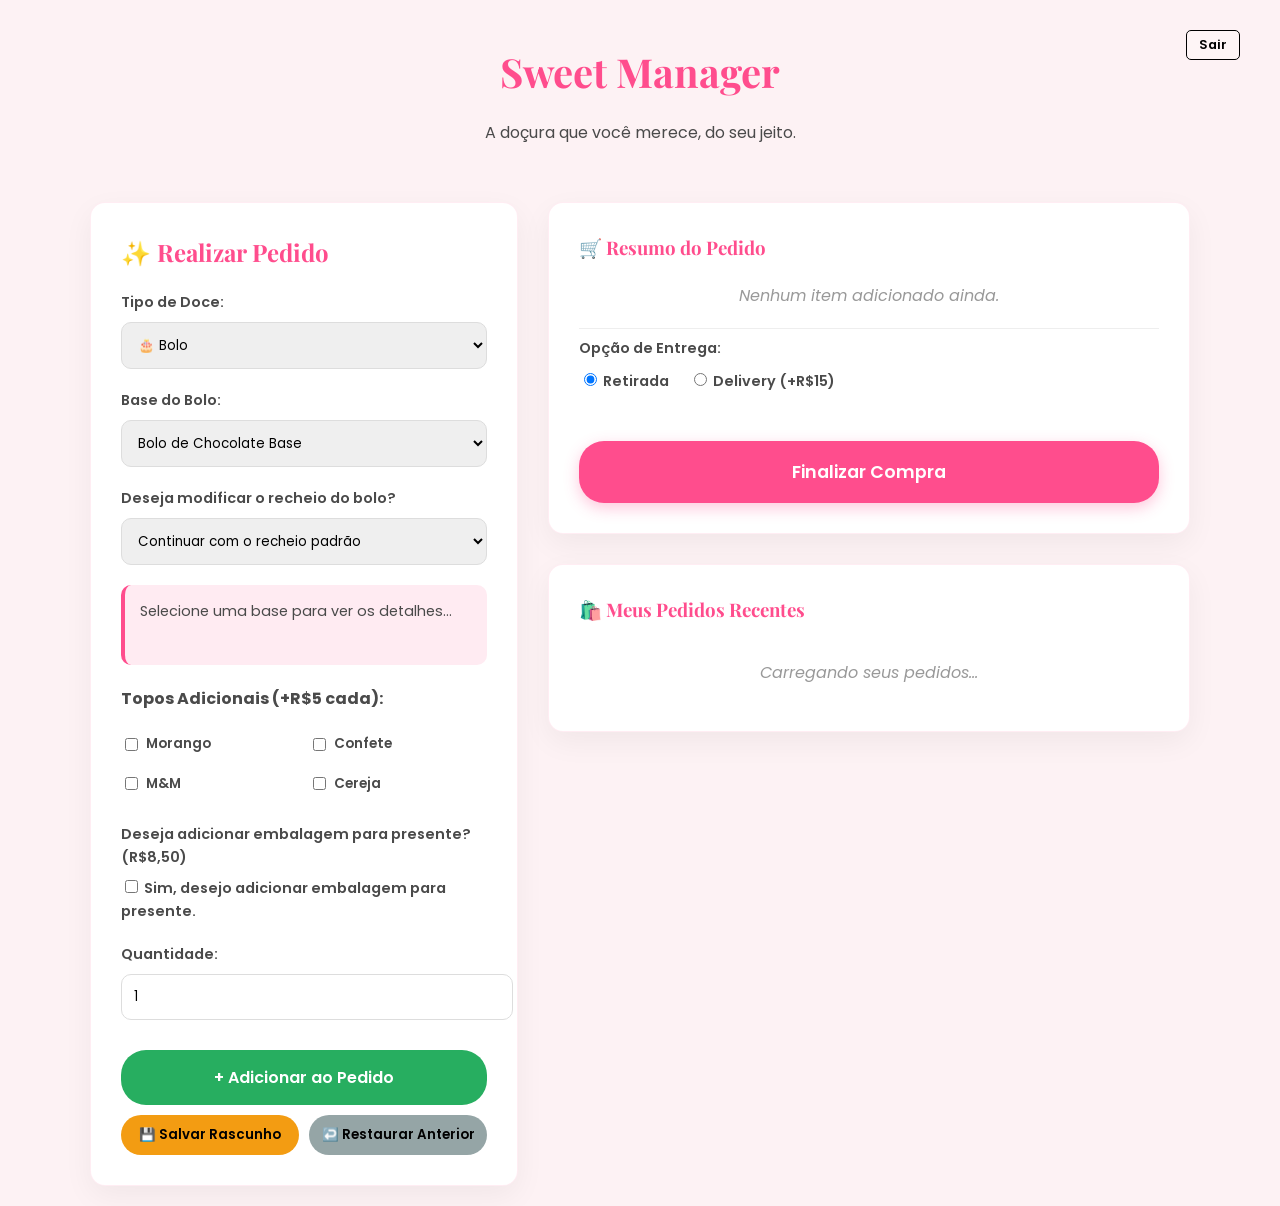
==== sweetmanager/target/classes/static/index.html @ 74448c69 "adicionando arquivos" ====
<!doctype html>
<html lang="pt-br">

<head>
  <meta charset="UTF-8" />
  <meta name="viewport" content="width=device-width, initial-scale=1.0" />
  <title>Sweet Manager | Confeitaria Artesanal</title>
  <link rel="stylesheet" href="assets/css/index.css" />
  <link
    href="https://fonts.googleapis.com/css2?family=Poppins:wght@300;400;600&family=Playfair+Display:wght@700&display=swap"
    rel="stylesheet" />

</head>

<body>
<header style="position: relative; padding: 20px;">
    <div style="position: absolute; right: 20px; top: 10px; display: flex; align-items: center; gap: 15px;">
        <span id="welcome-msg" style="color: rgb(0, 0, 0); font-weight: 600;"></span>
        <form action="/logout" method="post" style="margin: 0;">
            <button type="submit" style="background: rgba(255,255,255,0.2); color: rgb(0, 0, 0); border: 1px solid rgb(0, 0, 0); padding: 5px 12px; border-radius: 5px; cursor: pointer; font-size: 0.8rem;">Sair</button>
        </form>
    </div>
    <h1>Sweet Manager</h1>
    <p>A doçura que você merece, do seu jeito.</p>
</header>

  <div class="main-container">
    <!-- COLUNA ESQUERDA: FORMULÁRIO -->
    <div class="card">
      <h2>✨ Realizar Pedido</h2>

      <div class="form-group">
        <label for="tipoDoce">Tipo de Doce:</label>
        <select id="tipoDoce" onchange="alternarCamposEspecificos()">
          <option value="BOLO">🎂 Bolo</option>
          <option value="BOMBOM">🍬 Bombom</option>
        </select>
      </div>

      <div id="camposBolo">
        <div class="form-group">
          <label for="baseBolo">Base do Bolo:</label>
          <select id="baseBolo">
            <option value="BOLO_CHOCOLATE">Bolo de Chocolate Base</option>
            <option value="BOLO_MORANGO">Bolo de Morango Base</option>
            <option value="BOLO_LIMAO">Bolo de Limão Base</option>
            <option value="BOLO_LEITE_NINHO">Bolo de Leite Ninho Base</option>
            <option value="BOLO_FLORESTA_NEGRA">
              Bolo de Floresta Negra Base
            </option>
          </select>
        </div>
        <div class="form-group">
          <label for="recheioBolo">Deseja modificar o recheio do bolo?</label>
          <select id="recheioBolo">
            <option value="Padrão">Continuar com o recheio padrão</option>
            <option value="Chocolate Belga">Brigadeiro</option>
            <option value="Limão">Mousse de Limão</option>
            <option value="Morango">Morango</option>
            <option value="Ninho">Creme de Ninho</option>
            <option value="Cereja">Chantilly e Cereja</option>
          </select>
        </div>
      </div>

      <div id="camposBombom" style="display: none">
        <div class="form-group">
          <label for="baseBombom">Tipo de Bombom:</label>
          <select id="baseBombom">
            <option value="BOMBOM_CHOCOLATE">Bombom de Chocolate</option>
            <option value="BOMBOM_MORANGO">Bombom de Morango</option>
            <option value="BOMBOM_LIMAO">Bombom de Limão</option>
            <option value="BOMBOM_MARACUJA">Bombom de Maracujá</option>
            <option value="BOMBOM_LEITE_NINHO">Bombom de Leite Ninho</option>
            <option value="BOMBOM_CEREJA">Bombom de Cereja</option>
          </select>
        </div>
        <div class="form-group">
          <label for="chocolateBombom">Deseja modificar o chocolate do bombom?</label>
          <select id="chocolateBombom">
            <option value="Padrão">Continuar com o chocolate padrão</option>
            <option value="Ao Leite">Ao Leite</option>
            <option value="Branco">Branco</option>
            <option value="Meio Amargo">Meio Amargo</option>
            <option value="Amargo">Amargo</option>
          </select>
        </div>
      </div>

      <!-- BOX DE DESCRIÇÃO (Prototype Pattern Data) -->
      <div class="description-box" id="info-produto">
        Selecione uma base para ver os detalhes...
      </div>

      <div class="form-group">
        <h4 id="titulo-topos">Topos Adicionais (+R$5 cada):</h3>
          <div class="topo-grid">
            <label class="topo-item"><input type="checkbox" class="topo-opcao" value="Morango" />
              Morango</label>
            <label class="topo-item"><input type="checkbox" class="topo-opcao" value="Confete" />
              Confete</label>
            <label class="topo-item"><input type="checkbox" class="topo-opcao" value="M&M" />
              M&M</label>
            <label class="topo-item"><input type="checkbox" class="topo-opcao" value="Cereja" />
              Cereja</label>
          </div>
      </div>

      <div class="form-group">
        <label for="emabalagem">Deseja adicionar embalagem para presente? (R$8,50)</label>
        <label class="embalagem"><input type="checkbox" class="embalagem" value="EMBALAGEM" /> Sim,
          desejo adicionar embalagem para presente.</label>
      </div>

      <div class="form-group">
        <label for="quantidade">Quantidade:</label>
        <input type="number" id="quantidade" name="quantidade" min="0" max="10" step="1" value="1" />
      </div>

      <button class="btn-add" onclick="adicionarAoCarrinho()">
        + Adicionar ao Pedido
      </button>

      <div style="display: flex; gap: 10px; margin-top: 10px; height: 40px;">
        <button class="btn-rascunho" onclick="salvarEstadoAtual()" style="background-color: #f39c12; flex: 1;">
          💾 Salvar Rascunho
        </button>
        <button class="btn-restaurar" onclick="restaurarUltimoEstado()" style="background-color: #95a5a6; flex: 1; height: 40px;">
          ↩️ Restaurar Anterior
        </button>
      </div>
    </div>

    <!-- COLUNA DIREITA: CARRINHO E MEUS PEDIDOS -->
    <div class="column-right">
      <div class="card" style="margin-bottom: 30px">
        <h3>🛒 Resumo do Pedido</h3>
        <ul id="lista-carrinho" class="cart-list">
          <p class="empty-msg">Nenhum item adicionado ainda.</p>
        </ul>

        <hr style="border: 0; border-top: 1px solid #eee" />

        <div class="form-group">
          <label>Opção de Entrega:</label>
          <div class="radio-group">
            <label><input type="radio" name="entrega" value="RETIRADA" checked />
              Retirada</label>
            <label><input type="radio" name="entrega" value="DELIVERY" /> Delivery
              (+R$15)</label>
          </div>
        </div>

        <button class="btn-finalizar" onclick="finalizarPedido()">
          Finalizar Compra
        </button>
      </div>

      <div class="card">
        <h3>🛍️ Meus Pedidos Recentes</h3>
        <div id="lista-pedidos" class="pedidos-container">
          <p class="empty-msg">Carregando seus pedidos...</p>
        </div>
      </div>
    </div>
  </div>

  <script src="assets/js/index.js"></script>
</body>

</html>
---- sweetmanager/target/classes/static/assets/css/index.css ----
:root {
        --primary: #ff4d8d;
        --primary-light: #ffebf2;
        --secondary: #4a4a4a;
        --accent: #ff9e39;
        --bg: #fdf2f4;
        --white: #ffffff;
        --shadow: 0 10px 30px rgba(0, 0, 0, 0.05);
        --radius: 15px;
      }

      body {
        font-family: "Poppins", sans-serif;
        background-color: var(--bg);
        color: var(--secondary);
        margin: 0;
        padding: 20px;
        line-height: 1.6;
      }

      .main-container {
        max-width: 1100px;
        margin: 0 auto;
        display: grid;
        grid-template-columns: 1fr 1.5fr;
        gap: 30px;
      }

      @media (max-width: 850px) {
        .main-container {
          grid-template-columns: 1fr;
        }
      }

      header {
        grid-column: 1 / -1;
        text-align: center;
        margin-bottom: 20px;
      }

      header h1 {
        font-family: "Playfair Display", serif;
        color: var(--primary);
        font-size: 2.5rem;
        margin: 0;
      }

      .card {
        background: var(--white);
        padding: 30px;
        border-radius: var(--radius);
        box-shadow: var(--shadow);
        border: 1px solid rgba(255, 77, 141, 0.1);
      }

      h2,
      h3 {
        font-family: "Playfair Display", serif;
        color: var(--primary);
        margin-top: 0;
      }

      .form-group {
        margin-bottom: 20px;
      }

      label {
        display: block;
        font-weight: 600;
        margin-bottom: 8px;
        font-size: 0.9rem;
      }

      select,
      input[type="number"] {
        width: 100%;
        padding: 12px;
        border-radius: 10px;
        border: 1px solid #ddd;
        font-family: inherit;
        outline: none;
        transition: border-color 0.3s;
      }

      select:focus {
        border-color: var(--primary);
      }

      .description-box {
        background: var(--primary-light);
        padding: 15px;
        border-radius: 10px;
        border-left: 4px solid var(--primary);
        margin: 15px 0;
        font-size: 0.9rem;
        min-height: 50px;
        transition: all 0.3s ease;
      }

      .topo-grid {
        display: grid;
        grid-template-columns: 1fr 1fr;
        gap: 10px;
        margin-top: 10px;
      }

      .topo-item {
        display: flex;
        align-items: center;
        font-size: 0.85rem;
        cursor: pointer;
      }

      .topo-item input {
        margin-right: 8px;
      }

      button {
        cursor: pointer;
        border: none;
        border-radius: 25px;
        font-weight: 600;
        transition: all 0.3s;
        font-family: inherit;
      }

      .btn-add {
        background: #27ae60;
        color: white;
        width: 100%;
        padding: 15px;
        font-size: 1rem;
        margin-top: 10px;
      }

      .btn-add:hover {
        background: #219150;
        transform: translateY(-2px);
      }

      .btn-finalizar {
        background: var(--primary);
        color: white;
        width: 100%;
        padding: 18px;
        font-size: 1.1rem;
        margin-top: 20px;
        box-shadow: 0 5px 15px rgba(255, 68, 138, 0.3);
      }

      .btn-finalizar:hover {
        background: #e91e63;
        transform: scale(1.02);
      }

      /* Carrinho e Pedidos */
      .cart-list {
        list-style: none;
        padding: 0;
        margin: 20px 0;
      }

      .cart-item {
        display: flex;
        justify-content: space-between;
        align-items: center;
        padding: 12px;
        border-bottom: 1px solid #eee;
        font-size: 0.9rem;
      }

      .cart-item span {
        font-weight: 600;
        color: var(--primary);
      }

      .pedidos-container {
        display: grid;
        grid-template-columns: 1fr;
        gap: 15px;
      }

      .pedido-card {
        background: #fff;
        padding: 15px;
        border-radius: 10px;
        box-shadow: 0 2px 10px rgba(0, 0, 0, 0.05);
        border-left: 5px solid var(--accent);
      }

      .status-badge {
        display: inline-block;
        padding: 4px 12px;
        border-radius: 20px;
        font-size: 0.75rem;
        font-weight: bold;
        color: white;
        background: var(--accent);
        margin-top: 5px;
      }

      .radio-group {
        display: flex;
        gap: 20px;
        margin-top: 10px;
      }

      .empty-msg {
        color: #999;
        font-style: italic;
        text-align: center;
      }

      .btn-cancelar {
    background: #ff4d4d;
    color: white;
    border: none;
    padding: 5px;
    cursor: pointer;
    width: 100%;
    margin-top: 5px;
    border-radius: 4px;
}

.btn-cancelar:hover {
    background: #cc0000;
}

.acoes-card {
    margin-top: 10px;
    display: flex;
    flex-direction: column;
    gap: 5px;
}
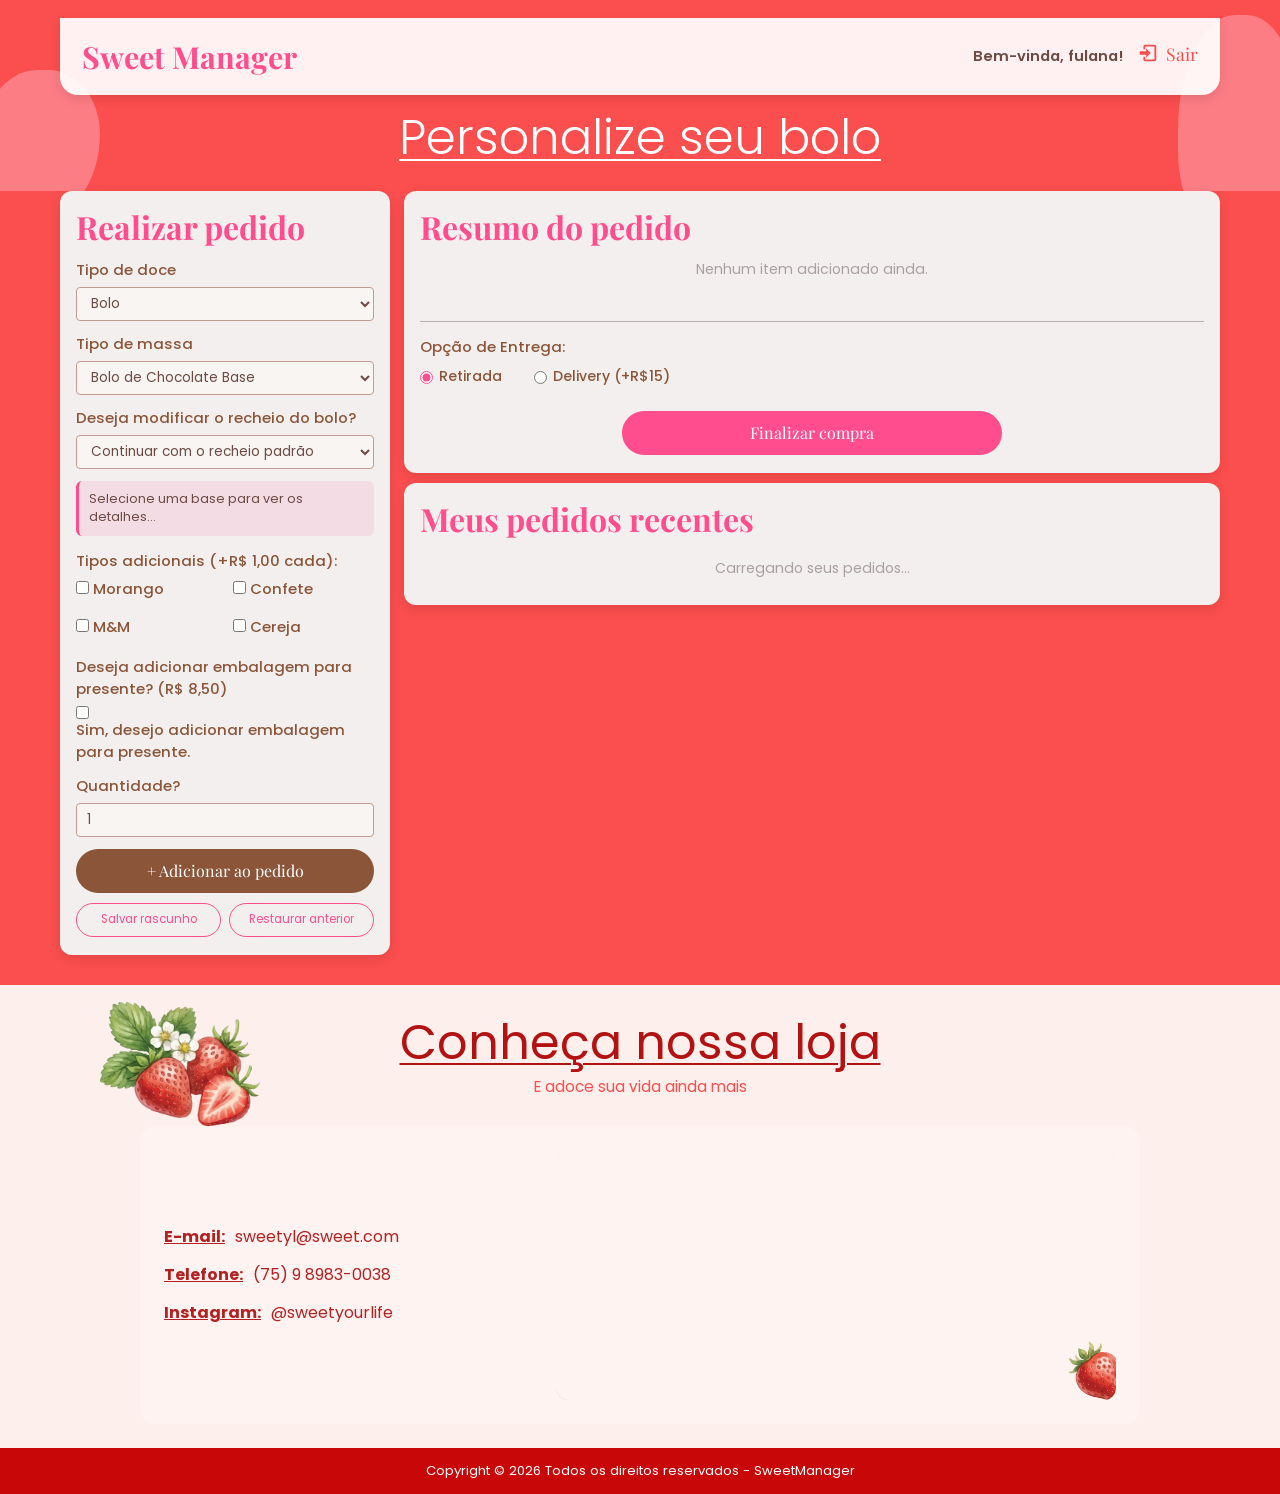
==== commit c6e47289: "new front atualização de perfil adm e normal." ====
--- a/sweetmanager/target/classes/static/index.html
+++ b/sweetmanager/target/classes/static/index.html
@@ -1,171 +1,267 @@
 <!doctype html>
 <html lang="pt-br">
-
-<head>
-  <meta charset="UTF-8" />
-  <meta name="viewport" content="width=device-width, initial-scale=1.0" />
-  <title>Sweet Manager | Confeitaria Artesanal</title>
-  <link rel="stylesheet" href="assets/css/index.css" />
-  <link
-    href="https://fonts.googleapis.com/css2?family=Poppins:wght@300;400;600&family=Playfair+Display:wght@700&display=swap"
-    rel="stylesheet" />
-
-</head>
-
-<body>
-<header style="position: relative; padding: 20px;">
-    <div style="position: absolute; right: 20px; top: 10px; display: flex; align-items: center; gap: 15px;">
-        <span id="welcome-msg" style="color: rgb(0, 0, 0); font-weight: 600;"></span>
-        <form action="/logout" method="post" style="margin: 0;">
-            <button type="submit" style="background: rgba(255,255,255,0.2); color: rgb(0, 0, 0); border: 1px solid rgb(0, 0, 0); padding: 5px 12px; border-radius: 5px; cursor: pointer; font-size: 0.8rem;">Sair</button>
-        </form>
-    </div>
-    <h1>Sweet Manager</h1>
-    <p>A doçura que você merece, do seu jeito.</p>
-</header>
-
-  <div class="main-container">
-    <!-- COLUNA ESQUERDA: FORMULÁRIO -->
-    <div class="card">
-      <h2>✨ Realizar Pedido</h2>
-
-      <div class="form-group">
-        <label for="tipoDoce">Tipo de Doce:</label>
-        <select id="tipoDoce" onchange="alternarCamposEspecificos()">
-          <option value="BOLO">🎂 Bolo</option>
-          <option value="BOMBOM">🍬 Bombom</option>
-        </select>
+  <head>
+    <meta charset="UTF-8" />
+    <meta name="viewport" content="width=device-width, initial-scale=1.0" />
+    <title>Sweet Manager | Confeitaria Artesanal</title>
+    <link rel="stylesheet" href="assets/css/index.css" />
+    <link
+      href="https://fonts.googleapis.com/css2?family=Poppins:wght@300;400;500;600&family=Playfair+Display:wght@700&display=swap"
+      rel="stylesheet"
+    />
+  </head>
+
+  <body>
+    <header class="hero">
+      <div class="shape shape-top-left"></div>
+      <div class="shape shape-top-right"></div>
+
+      <div class="topbar">
+        <div class="brand-title">Sweet Manager</div>
+
+        <div class="topbar-right">
+          <span id="welcome-msg">Bem-vinda, fulana!</span>
+
+          <form action="/logout" method="post">
+            <button type="submit" class="logout-btn">
+              <svg
+                xmlns="http://www.w3.org/2000/svg"
+                viewBox="0 0 24 24"
+                aria-hidden="true"
+              >
+                <path
+                  d="M10 17l5-5-5-5v3H3v4h7v3zm9-14H9a2 2 0 0 0-2 2v3h2V5h10v14H9v-3H7v3a2 2 0 0 0 2 2h10a2 2 0 0 0 2-2V5a2 2 0 0 0-2-2z"
+                />
+              </svg>
+              <span>Sair</span>
+            </button>
+          </form>
+        </div>
       </div>
 
-      <div id="camposBolo">
-        <div class="form-group">
-          <label for="baseBolo">Base do Bolo:</label>
-          <select id="baseBolo">
-            <option value="BOLO_CHOCOLATE">Bolo de Chocolate Base</option>
-            <option value="BOLO_MORANGO">Bolo de Morango Base</option>
-            <option value="BOLO_LIMAO">Bolo de Limão Base</option>
-            <option value="BOLO_LEITE_NINHO">Bolo de Leite Ninho Base</option>
-            <option value="BOLO_FLORESTA_NEGRA">
-              Bolo de Floresta Negra Base
-            </option>
+      <div class="hero-content">
+        <h1 class="titulo-principal">Personalize seu bolo</h1>
+      </div>
+    </header>
+
+    <main class="main-container">
+      <section class="card form-card">
+        <h2>Realizar pedido</h2>
+
+        <div class="form-group">
+          <label for="tipoDoce">Tipo de doce</label>
+          <select id="tipoDoce" onchange="alternarCamposEspecificos()">
+            <option value="BOLO">Bolo</option>
+            <option value="BOMBOM">Bombom</option>
           </select>
         </div>
-        <div class="form-group">
-          <label for="recheioBolo">Deseja modificar o recheio do bolo?</label>
-          <select id="recheioBolo">
-            <option value="Padrão">Continuar com o recheio padrão</option>
-            <option value="Chocolate Belga">Brigadeiro</option>
-            <option value="Limão">Mousse de Limão</option>
-            <option value="Morango">Morango</option>
-            <option value="Ninho">Creme de Ninho</option>
-            <option value="Cereja">Chantilly e Cereja</option>
-          </select>
+
+        <div id="camposBolo">
+          <div class="form-group">
+            <label for="baseBolo">Tipo de massa</label>
+            <select id="baseBolo">
+              <option value="BOLO_CHOCOLATE">Bolo de Chocolate Base</option>
+              <option value="BOLO_MORANGO">Bolo de Morango Base</option>
+              <option value="BOLO_LIMAO">Bolo de Limão Base</option>
+              <option value="BOLO_LEITE_NINHO">Bolo de Leite Ninho Base</option>
+              <option value="BOLO_FLORESTA_NEGRA">
+                Bolo de Floresta Negra Base
+              </option>
+            </select>
+          </div>
+
+          <div class="form-group">
+            <label for="recheioBolo">Deseja modificar o recheio do bolo?</label>
+            <select id="recheioBolo">
+              <option value="Padrão">Continuar com o recheio padrão</option>
+              <option value="Chocolate Belga">Brigadeiro</option>
+              <option value="Limão">Mousse de Limão</option>
+              <option value="Morango">Morango</option>
+              <option value="Ninho">Creme de Ninho</option>
+              <option value="Cereja">Chantilly e Cereja</option>
+            </select>
+          </div>
+        </div>
+
+        <div id="camposBombom" style="display: none">
+          <div class="form-group">
+            <label for="baseBombom">Tipo de bombom</label>
+            <select id="baseBombom">
+              <option value="BOMBOM_CHOCOLATE">Bombom de Chocolate</option>
+              <option value="BOMBOM_MORANGO">Bombom de Morango</option>
+              <option value="BOMBOM_LIMAO">Bombom de Limão</option>
+              <option value="BOMBOM_MARACUJA">Bombom de Maracujá</option>
+              <option value="BOMBOM_LEITE_NINHO">Bombom de Leite Ninho</option>
+              <option value="BOMBOM_CEREJA">Bombom de Cereja</option>
+            </select>
+          </div>
+
+          <div class="form-group">
+            <label for="chocolateBombom"
+              >Deseja modificar o chocolate do bombom?</label
+            >
+            <select id="chocolateBombom">
+              <option value="Padrão">Continuar com o chocolate padrão</option>
+              <option value="Ao Leite">Ao Leite</option>
+              <option value="Branco">Branco</option>
+              <option value="Meio Amargo">Meio Amargo</option>
+              <option value="Amargo">Amargo</option>
+            </select>
+          </div>
+        </div>
+
+        <div class="description-box" id="info-produto">
+          Selecione uma base para ver os detalhes...
+        </div>
+
+        <div class="form-group">
+          <h4 id="titulo-topos">Tipos adicionais (+R$ 1,00 cada):</h4>
+          <div class="topo-grid">
+            <label class="topo-item">
+              <input type="checkbox" class="topo-opcao" value="Morango" />
+              Morango
+            </label>
+
+            <label class="topo-item">
+              <input type="checkbox" class="topo-opcao" value="Confete" />
+              Confete
+            </label>
+
+            <label class="topo-item">
+              <input type="checkbox" class="topo-opcao" value="M&M" />
+              M&amp;M
+            </label>
+
+            <label class="topo-item">
+              <input type="checkbox" class="topo-opcao" value="Cereja" />
+              Cereja
+            </label>
+          </div>
+        </div>
+
+        <div class="form-group">
+          <label for="embalagem-check"
+            >Deseja adicionar embalagem para presente? (R$ 8,50)</label
+          >
+          <label class="embalagem">
+            <input
+              type="checkbox"
+              id="embalagem-check"
+              class="embalagem"
+              value="EMBALAGEM"
+            />
+            Sim, desejo adicionar embalagem para presente.
+          </label>
+        </div>
+
+        <div class="form-group">
+          <label for="quantidade">Quantidade?</label>
+          <input
+            type="number"
+            id="quantidade"
+            name="quantidade"
+            min="0"
+            max="10"
+            step="1"
+            value="1"
+          />
+        </div>
+
+        <button class="btn-add" onclick="adicionarAoCarrinho()">
+          + Adicionar ao pedido
+        </button>
+
+        <div class="acoes-secundarias">
+          <button class="btn-rascunho" onclick="salvarEstadoAtual()">
+            Salvar rascunho
+          </button>
+
+          <button class="btn-restaurar" onclick="restaurarUltimoEstado()">
+            Restaurar anterior
+          </button>
+        </div>
+      </section>
+
+      <section class="column-right">
+        <div class="card resumo-card">
+          <h3>Resumo do pedido</h3>
+
+          <ul id="lista-carrinho" class="cart-list">
+            <p class="empty-msg">Nenhum item adicionado ainda.</p>
+          </ul>
+
+          <hr />
+
+          <div class="form-group">
+            <label>Opção de Entrega:</label>
+            <div class="radio-group">
+              <label>
+                <input type="radio" name="entrega" value="RETIRADA" checked />
+                Retirada
+              </label>
+
+              <label>
+                <input type="radio" name="entrega" value="DELIVERY" />
+                Delivery (+R$15)
+              </label>
+            </div>
+          </div>
+
+          <button class="btn-finalizar" onclick="finalizarPedido()">
+            Finalizar compra
+          </button>
+        </div>
+
+        <div class="card pedidos-card">
+          <h3>Meus pedidos recentes</h3>
+          <div id="lista-pedidos" class="pedidos-container">
+            <p class="empty-msg">Carregando seus pedidos...</p>
+          </div>
+        </div>
+      </section>
+    </main>
+
+    <section class="loja-section">
+      <div class="loja-container">
+        <div class="loja-header">
+          <img src="assets/img/morango1.png" class="morango-decor-esquerda" />
+
+          <div class="loja-header-texto">
+            <h2>Conheça nossa loja</h2>
+            <p>E adoce sua vida ainda mais</p>
+          </div>
+        </div>
+
+        <div class="loja-box">
+          <div class="loja-info">
+            <p><strong>E-mail:</strong> sweetyl@sweet.com</p>
+            <p><strong>Telefone:</strong> (75) 9 8983-0038</p>
+            <p><strong>Instagram:</strong> @sweetyourlife</p>
+          </div>
+
+          <div class="mapa-box">
+            <iframe
+              title="Mapa da loja Sweet Manager"
+              src="https://www.google.com/maps?q=Santo%20Ant%C3%B4nio%20de%20Jesus%20BA&z=15&output=embed"
+              loading="lazy"
+              referrerpolicy="no-referrer-when-downgrade"
+            >
+            </iframe>
+
+            <img
+              src="assets/img/morango2.png"
+              alt="Morango decorativo"
+              class="morango-mapa"
+            />
+          </div>
         </div>
       </div>
-
-      <div id="camposBombom" style="display: none">
-        <div class="form-group">
-          <label for="baseBombom">Tipo de Bombom:</label>
-          <select id="baseBombom">
-            <option value="BOMBOM_CHOCOLATE">Bombom de Chocolate</option>
-            <option value="BOMBOM_MORANGO">Bombom de Morango</option>
-            <option value="BOMBOM_LIMAO">Bombom de Limão</option>
-            <option value="BOMBOM_MARACUJA">Bombom de Maracujá</option>
-            <option value="BOMBOM_LEITE_NINHO">Bombom de Leite Ninho</option>
-            <option value="BOMBOM_CEREJA">Bombom de Cereja</option>
-          </select>
-        </div>
-        <div class="form-group">
-          <label for="chocolateBombom">Deseja modificar o chocolate do bombom?</label>
-          <select id="chocolateBombom">
-            <option value="Padrão">Continuar com o chocolate padrão</option>
-            <option value="Ao Leite">Ao Leite</option>
-            <option value="Branco">Branco</option>
-            <option value="Meio Amargo">Meio Amargo</option>
-            <option value="Amargo">Amargo</option>
-          </select>
-        </div>
-      </div>
-
-      <!-- BOX DE DESCRIÇÃO (Prototype Pattern Data) -->
-      <div class="description-box" id="info-produto">
-        Selecione uma base para ver os detalhes...
-      </div>
-
-      <div class="form-group">
-        <h4 id="titulo-topos">Topos Adicionais (+R$5 cada):</h3>
-          <div class="topo-grid">
-            <label class="topo-item"><input type="checkbox" class="topo-opcao" value="Morango" />
-              Morango</label>
-            <label class="topo-item"><input type="checkbox" class="topo-opcao" value="Confete" />
-              Confete</label>
-            <label class="topo-item"><input type="checkbox" class="topo-opcao" value="M&M" />
-              M&M</label>
-            <label class="topo-item"><input type="checkbox" class="topo-opcao" value="Cereja" />
-              Cereja</label>
-          </div>
-      </div>
-
-      <div class="form-group">
-        <label for="emabalagem">Deseja adicionar embalagem para presente? (R$8,50)</label>
-        <label class="embalagem"><input type="checkbox" class="embalagem" value="EMBALAGEM" /> Sim,
-          desejo adicionar embalagem para presente.</label>
-      </div>
-
-      <div class="form-group">
-        <label for="quantidade">Quantidade:</label>
-        <input type="number" id="quantidade" name="quantidade" min="0" max="10" step="1" value="1" />
-      </div>
-
-      <button class="btn-add" onclick="adicionarAoCarrinho()">
-        + Adicionar ao Pedido
-      </button>
-
-      <div style="display: flex; gap: 10px; margin-top: 10px; height: 40px;">
-        <button class="btn-rascunho" onclick="salvarEstadoAtual()" style="background-color: #f39c12; flex: 1;">
-          💾 Salvar Rascunho
-        </button>
-        <button class="btn-restaurar" onclick="restaurarUltimoEstado()" style="background-color: #95a5a6; flex: 1; height: 40px;">
-          ↩️ Restaurar Anterior
-        </button>
-      </div>
-    </div>
-
-    <!-- COLUNA DIREITA: CARRINHO E MEUS PEDIDOS -->
-    <div class="column-right">
-      <div class="card" style="margin-bottom: 30px">
-        <h3>🛒 Resumo do Pedido</h3>
-        <ul id="lista-carrinho" class="cart-list">
-          <p class="empty-msg">Nenhum item adicionado ainda.</p>
-        </ul>
-
-        <hr style="border: 0; border-top: 1px solid #eee" />
-
-        <div class="form-group">
-          <label>Opção de Entrega:</label>
-          <div class="radio-group">
-            <label><input type="radio" name="entrega" value="RETIRADA" checked />
-              Retirada</label>
-            <label><input type="radio" name="entrega" value="DELIVERY" /> Delivery
-              (+R$15)</label>
-          </div>
-        </div>
-
-        <button class="btn-finalizar" onclick="finalizarPedido()">
-          Finalizar Compra
-        </button>
-      </div>
-
-      <div class="card">
-        <h3>🛍️ Meus Pedidos Recentes</h3>
-        <div id="lista-pedidos" class="pedidos-container">
-          <p class="empty-msg">Carregando seus pedidos...</p>
-        </div>
-      </div>
-    </div>
-  </div>
-
-  <script src="assets/js/index.js"></script>
-</body>
-
-</html>+    </section>
+
+    <footer class="site-footer">
+      <p>Copyright © 2026 Todos os direitos reservados - SweetManager</p>
+    </footer>
+
+    <script src="assets/js/index.js"></script>
+  </body>
+</html>
--- a/sweetmanager/target/classes/static/assets/css/index.css
+++ b/sweetmanager/target/classes/static/assets/css/index.css
@@ -1,235 +1,606 @@
-
-      :root {
-        --primary: #ff4d8d;
-        --primary-light: #ffebf2;
-        --secondary: #4a4a4a;
-        --accent: #ff9e39;
-        --bg: #fdf2f4;
-        --white: #ffffff;
-        --shadow: 0 10px 30px rgba(0, 0, 0, 0.05);
-        --radius: 15px;
-      }
-
-      body {
-        font-family: "Poppins", sans-serif;
-        background-color: var(--bg);
-        color: var(--secondary);
-        margin: 0;
-        padding: 20px;
-        line-height: 1.6;
-      }
-
-      .main-container {
-        max-width: 1100px;
-        margin: 0 auto;
-        display: grid;
-        grid-template-columns: 1fr 1.5fr;
-        gap: 30px;
-      }
-
-      @media (max-width: 850px) {
-        .main-container {
-          grid-template-columns: 1fr;
-        }
-      }
-
-      header {
-        grid-column: 1 / -1;
-        text-align: center;
-        margin-bottom: 20px;
-      }
-
-      header h1 {
-        font-family: "Playfair Display", serif;
-        color: var(--primary);
-        font-size: 2.5rem;
-        margin: 0;
-      }
-
-      .card {
-        background: var(--white);
-        padding: 30px;
-        border-radius: var(--radius);
-        box-shadow: var(--shadow);
-        border: 1px solid rgba(255, 77, 141, 0.1);
-      }
-
-      h2,
-      h3 {
-        font-family: "Playfair Display", serif;
-        color: var(--primary);
-        margin-top: 0;
-      }
-
-      .form-group {
-        margin-bottom: 20px;
-      }
-
-      label {
-        display: block;
-        font-weight: 600;
-        margin-bottom: 8px;
-        font-size: 0.9rem;
-      }
-
-      select,
-      input[type="number"] {
-        width: 100%;
-        padding: 12px;
-        border-radius: 10px;
-        border: 1px solid #ddd;
-        font-family: inherit;
-        outline: none;
-        transition: border-color 0.3s;
-      }
-
-      select:focus {
-        border-color: var(--primary);
-      }
-
-      .description-box {
-        background: var(--primary-light);
-        padding: 15px;
-        border-radius: 10px;
-        border-left: 4px solid var(--primary);
-        margin: 15px 0;
-        font-size: 0.9rem;
-        min-height: 50px;
-        transition: all 0.3s ease;
-      }
-
-      .topo-grid {
-        display: grid;
-        grid-template-columns: 1fr 1fr;
-        gap: 10px;
-        margin-top: 10px;
-      }
-
-      .topo-item {
-        display: flex;
-        align-items: center;
-        font-size: 0.85rem;
-        cursor: pointer;
-      }
-
-      .topo-item input {
-        margin-right: 8px;
-      }
-
-      button {
-        cursor: pointer;
-        border: none;
-        border-radius: 25px;
-        font-weight: 600;
-        transition: all 0.3s;
-        font-family: inherit;
-      }
-
-      .btn-add {
-        background: #27ae60;
-        color: white;
-        width: 100%;
-        padding: 15px;
-        font-size: 1rem;
-        margin-top: 10px;
-      }
-
-      .btn-add:hover {
-        background: #219150;
-        transform: translateY(-2px);
-      }
-
-      .btn-finalizar {
-        background: var(--primary);
-        color: white;
-        width: 100%;
-        padding: 18px;
-        font-size: 1.1rem;
-        margin-top: 20px;
-        box-shadow: 0 5px 15px rgba(255, 68, 138, 0.3);
-      }
-
-      .btn-finalizar:hover {
-        background: #e91e63;
-        transform: scale(1.02);
-      }
-
-      /* Carrinho e Pedidos */
-      .cart-list {
-        list-style: none;
-        padding: 0;
-        margin: 20px 0;
-      }
-
-      .cart-item {
-        display: flex;
-        justify-content: space-between;
-        align-items: center;
-        padding: 12px;
-        border-bottom: 1px solid #eee;
-        font-size: 0.9rem;
-      }
-
-      .cart-item span {
-        font-weight: 600;
-        color: var(--primary);
-      }
-
-      .pedidos-container {
-        display: grid;
-        grid-template-columns: 1fr;
-        gap: 15px;
-      }
-
-      .pedido-card {
-        background: #fff;
-        padding: 15px;
-        border-radius: 10px;
-        box-shadow: 0 2px 10px rgba(0, 0, 0, 0.05);
-        border-left: 5px solid var(--accent);
-      }
-
-      .status-badge {
-        display: inline-block;
-        padding: 4px 12px;
-        border-radius: 20px;
-        font-size: 0.75rem;
-        font-weight: bold;
-        color: white;
-        background: var(--accent);
-        margin-top: 5px;
-      }
-
-      .radio-group {
-        display: flex;
-        gap: 20px;
-        margin-top: 10px;
-      }
-
-      .empty-msg {
-        color: #999;
-        font-style: italic;
-        text-align: center;
-      }
-
-      .btn-cancelar {
-    background: #ff4d4d;
-    color: white;
-    border: none;
-    padding: 5px;
-    cursor: pointer;
-    width: 100%;
-    margin-top: 5px;
-    border-radius: 4px;
-}
-
-.btn-cancelar:hover {
-    background: #cc0000;
-}
-
-.acoes-card {
-    margin-top: 10px;
-    display: flex;
-    flex-direction: column;
-    gap: 5px;
-}
+:root {
+  --bg-light: #fdefec;
+  --red: #fb4e4e;
+  --pink: #ff4d8e;
+  --pink-soft: #f3dce3;
+  --card: #f4efef;
+  --white: #ffffff;
+  --text: #7d574e;
+  --text-dark: #6c4b44;
+  --brown: #8a5538;
+  --brown-dark: #6f412b;
+  --line: #c7b8b2;
+  --shadow: 0 4px 12px rgba(0, 0, 0, 0.1);
+  --radius-card: 12px;
+  --radius-pill: 999px;
+  --font-title: "Playfair Display", Georgia, serif;
+  --font-body: "Poppins", Arial, sans-serif;
+}
+
+* {
+  margin: 0;
+  padding: 0;
+  box-sizing: border-box;
+}
+
+html,
+body {
+  min-height: 100%;
+}
+
+body {
+  font-family: var(--font-body);
+  background: var(--red);
+  color: var(--text);
+  overflow-x: hidden;
+}
+
+/* TOPO */
+.hero {
+  position: relative;
+  padding: 18px 16px 28px;
+  overflow: hidden;
+}
+
+.topbar {
+  width: min(1160px, 100%);
+  margin: 0 auto 18px;
+  background: rgba(255, 255, 255, 0.92);
+  border-radius: 0 0 18px 18px;
+  box-shadow: var(--shadow);
+  padding: 18px 22px;
+  display: flex;
+  justify-content: space-between;
+  align-items: center;
+  gap: 16px;
+  position: relative;
+  z-index: 2;
+}
+
+.brand-title {
+  font-family: var(--font-title);
+  font-size: 1.9rem;
+  color: var(--pink);
+  font-weight: 700;
+}
+
+.topbar-right {
+  display: flex;
+  align-items: center;
+  gap: 14px;
+}
+
+#welcome-msg {
+  color: var(--text-dark);
+  font-size: 0.92rem;
+  font-weight: 600;
+}
+
+.logout-btn {
+  display: inline-flex;
+  align-items: center;
+  gap: 7px;
+  border: none;
+  background: transparent;
+  color: var(--red);
+  cursor: pointer;
+  font-family: var(--font-title);
+  font-size: 1.1rem;
+}
+
+.logout-btn svg {
+  width: 22px;
+  height: 22px;
+  fill: var(--red);
+}
+
+.hero-content {
+  position: relative;
+  z-index: 2;
+  text-align: center;
+}
+
+.titulo-principal {
+  font-family: var(--font-body);
+  font-size: 3rem;
+  line-height: 1.05;
+  font-weight: 300;
+  color: #fff;
+  text-decoration: underline;
+  text-decoration-thickness: 2px;
+  text-underline-offset: 5px;
+}
+
+/* FORMAS */
+.shape {
+  position: absolute;
+  background: rgba(255, 183, 197, 0.45);
+  border-radius: 50% 45% 55% 40% / 55% 45% 60% 40%;
+  pointer-events: none;
+}
+
+.shape-top-left {
+  width: 120px;
+  height: 150px;
+  left: -20px;
+  top: 70px;
+}
+
+.shape-top-right {
+  width: 120px;
+  height: 220px;
+  right: -18px;
+  top: 15px;
+}
+
+.main-container {
+  width: min(1160px, calc(100% - 28px));
+  margin: 0 auto 30px;
+  display: grid;
+  grid-template-columns: 330px 1fr;
+  gap: 14px;
+  align-items: start;
+  position: relative;
+  z-index: 2;
+}
+
+.column-right {
+  display: flex;
+  flex-direction: column;
+  gap: 10px;
+}
+
+.card {
+  background: var(--card);
+  border-radius: var(--radius-card);
+  box-shadow: var(--shadow);
+  padding: 18px 16px;
+}
+
+.card h2,
+.card h3 {
+  font-family: var(--font-title);
+  color: var(--pink);
+  margin-bottom: 14px;
+  line-height: 1.1;
+}
+
+.card h2 {
+  font-size: 2rem;
+}
+
+.card h3 {
+  font-size: 2rem;
+}
+
+.form-group {
+  margin-bottom: 12px;
+}
+
+.form-group label,
+.form-group h4 {
+  display: block;
+  color: var(--brown);
+  font-size: 0.93rem;
+  font-weight: 500;
+  margin-bottom: 6px;
+}
+
+select,
+input[type="number"],
+input[type="text"] {
+  width: 100%;
+  min-height: 34px;
+  border: 1px solid #bf9d91;
+  border-radius: 4px;
+  background: #f9f5f3;
+  color: var(--text-dark);
+  font-family: var(--font-body);
+  font-size: 0.85rem;
+  padding: 0 10px;
+  outline: none;
+}
+
+select:focus,
+input[type="number"]:focus,
+input[type="text"]:focus {
+  border-color: var(--pink);
+  box-shadow: 0 0 0 2px rgba(255, 77, 142, 0.1);
+}
+
+.description-box {
+  background: var(--pink-soft);
+  border-left: 3px solid var(--pink);
+  color: var(--text-dark);
+  border-radius: 6px;
+  padding: 9px 10px;
+  margin: 8px 0 14px;
+  font-size: 0.8rem;
+  line-height: 1.45;
+}
+
+.topo-grid {
+  display: grid;
+  grid-template-columns: 1fr 1fr;
+  gap: 10px 16px;
+}
+
+.topo-item,
+.embalagem {
+  display: flex;
+  align-items: flex-start;
+  gap: 7px;
+  color: var(--brown);
+  font-size: 0.88rem;
+}
+
+input[type="checkbox"],
+input[type="radio"] {
+  accent-color: var(--pink);
+  margin-top: 2px;
+}
+
+.btn-add {
+  width: 100%;
+  min-height: 44px;
+  border: none;
+  border-radius: var(--radius-pill);
+  background: var(--brown);
+  color: #fff;
+  font-family: var(--font-title);
+  font-size: 1rem;
+  cursor: pointer;
+  white-space: nowrap;
+  padding: 0 18px;
+}
+
+.btn-add:hover {
+  background: var(--brown-dark);
+}
+
+.acoes-secundarias {
+  display: flex;
+  gap: 8px;
+  margin-top: 10px;
+}
+
+.btn-rascunho,
+.btn-restaurar {
+  flex: 1;
+  min-width: 0;
+  height: 34px;
+  border-radius: var(--radius-pill);
+  border: 1px solid var(--pink);
+  background: transparent;
+  color: var(--pink);
+  font-family: var(--font-body);
+  font-size: 0.72rem;
+  cursor: pointer;
+  white-space: nowrap;
+}
+
+.btn-rascunho:hover,
+.btn-restaurar:hover {
+  background: #fde8ef;
+}
+
+/* RESUMO */
+.cart-list {
+  list-style: none;
+  margin-bottom: 12px;
+  min-height: 50px;
+}
+
+.empty-msg {
+  color: #aaa0a4;
+  text-align: center;
+  font-size: 0.88rem;
+  margin: 8px 0;
+}
+
+hr {
+  border: 0;
+  border-top: 1px solid #b8b0b2;
+  margin: 12px 0 14px;
+}
+
+.radio-group {
+  display: flex;
+  align-items: center;
+  gap: 32px;
+  margin-top: 8px;
+}
+
+.radio-group label {
+  display: flex;
+  align-items: center;
+  gap: 6px;
+  color: var(--brown);
+  font-size: 0.88rem;
+}
+
+.btn-finalizar {
+  display: block;
+  width: min(380px, 100%);
+  min-height: 44px;
+  margin: 18px auto 0;
+  border: none;
+  border-radius: var(--radius-pill);
+  background: var(--pink);
+  color: #fff;
+  font-family: var(--font-title);
+  font-size: 1rem;
+  cursor: pointer;
+}
+
+.btn-finalizar:hover {
+  background: #f63f83;
+}
+
+/* PEDIDOS */
+.pedidos-container {
+  display: flex;
+  flex-direction: column;
+  gap: 10px;
+}
+
+.pedidos-container > div,
+.pedido-item,
+.pedido-card {
+  background: #f7f4f4;
+  border-left: 3px solid var(--pink);
+  border-radius: 10px;
+  padding: 12px 14px;
+  box-shadow: var(--shadow);
+}
+
+.pedidos-container strong,
+.pedidos-container b {
+  color: var(--brown);
+}
+
+.pedidos-container .status,
+.pedidos-container .pedido-status,
+.pedidos-container .badge {
+  display: inline-flex;
+  align-items: center;
+  justify-content: center;
+  min-width: 76px;
+  padding: 4px 10px;
+  border-radius: var(--radius-pill);
+  font-size: 0.72rem;
+  color: #fff;
+  margin-top: 8px;
+  background: var(--pink);
+}
+
+/* LOJA / MAPA */
+.loja-section {
+  position: relative;
+  background: var(--bg-light);
+  padding: 18px 14px 22px;
+  overflow: hidden;
+}
+
+.loja-container {
+  width: min(1160px, 100%);
+  margin: 0 auto;
+  position: relative;
+  z-index: 2;
+}
+
+.loja-header {
+  display: flex;
+  align-items: end;
+  gap: 10px;
+  margin-bottom: 18px;
+}
+
+.loja-header h2 {
+  font-family: var(--font-body);
+  font-weight: 400;
+  font-size: clamp(2rem, 4vw, 3rem);
+  color: #b51313;
+  text-decoration: underline;
+  text-decoration-thickness: 2px;
+  text-underline-offset: 4px;
+  line-height: 1;
+}
+
+.loja-header p {
+  font-size: 0.95rem;
+  color: var(--red);
+  margin-top: 8px;
+}
+
+.loja-content {
+  display: grid;
+  grid-template-columns: 1fr 1.15fr;
+  gap: 24px;
+  align-items: center;
+}
+
+.loja-info p {
+  font-size: 1rem;
+  color: #b32222;
+  margin-bottom: 8px;
+}
+
+.loja-info strong {
+  text-decoration: underline;
+  margin-right: 6px;
+}
+
+.mapa-box {
+  position: relative;
+  min-height: 240px;
+  border-radius: 12px;
+  overflow: hidden;
+}
+
+.mapa-box iframe {
+  width: 100%;
+  height: 240px;
+  border: 0;
+  border-radius: 12px;
+  box-shadow: var(--shadow);
+}
+
+/* RODAPE */
+.loja-section {
+  background: #fdefec;
+  padding: 34px 20px 24px;
+}
+
+.loja-container {
+  width: min(1000px, 100%);
+  margin: 0 auto;
+}
+
+.loja-header {
+  display: flex;
+  flex-direction: column;
+  align-items: center;
+  text-align: center;
+  gap: 10px;
+  margin-bottom: 28px;
+}
+
+.loja-header-texto h2 {
+  margin: 0;
+  font-family: "Poppins", sans-serif;
+  font-weight: 400;
+  font-size: clamp(2rem, 4vw, 3rem);
+  color: #b31212;
+  text-decoration: underline;
+  text-decoration-thickness: 2px;
+  text-underline-offset: 4px;
+  line-height: 1;
+}
+
+.loja-header-texto p {
+  margin: 8px 0 0;
+  font-size: 0.95rem;
+  color: #fb4e4e;
+}
+
+.morango-titulo {
+  width: 90px;
+  height: auto;
+  flex-shrink: 0;
+}
+
+.loja-box {
+  background: rgba(255, 255, 255, 0.25);
+  border-radius: 16px;
+  padding: 24px;
+  display: grid;
+  grid-template-columns: 320px 1fr;
+  gap: 28px;
+  align-items: center;
+}
+
+.loja-info {
+  display: flex;
+  flex-direction: column;
+  gap: 14px;
+}
+
+.loja-info p {
+  margin: 0;
+  font-size: 1rem;
+  color: #b32222;
+  line-height: 1.5;
+}
+
+.loja-info strong {
+  text-decoration: underline;
+  margin-right: 6px;
+}
+
+.mapa-box {
+  position: relative;
+  width: 100%;
+  max-width: 560px;
+  justify-self: end;
+}
+
+.mapa-box iframe {
+  width: 100%;
+  height: 250px;
+  border: 0;
+  border-radius: 14px;
+  box-shadow: 0 6px 14px rgba(0, 0, 0, 0.1);
+  display: block;
+}
+
+.morango-mapa {
+  position: absolute;
+  right: -14px;
+  bottom: -14px;
+  width: 68px;
+  height: auto;
+}
+
+.site-footer {
+  background: #c80808;
+  color: #fff;
+  text-align: center;
+  padding: 14px 20px;
+}
+
+.site-footer p {
+  margin: 0;
+  font-size: 0.82rem;
+  line-height: 1.4;
+}
+.morango-decor-esquerda {
+  position: absolute;
+  left: -60px;
+  top: -80px;
+
+  width: 200px;
+  height: auto;
+
+  z-index: 1;
+}
+
+@media (max-width: 900px) {
+  .loja-box {
+    grid-template-columns: 1fr;
+    gap: 20px;
+  }
+
+  .mapa-box {
+    max-width: 100%;
+    justify-self: stretch;
+  }
+}
+
+@media (max-width: 600px) {
+  .loja-section {
+    padding: 26px 14px 18px;
+  }
+
+  .loja-header {
+    align-items: flex-start;
+  }
+
+  .loja-box {
+    padding: 18px;
+  }
+
+  .morango-titulo {
+    width: 52px;
+  }
+
+  .morango-mapa {
+    width: 56px;
+    right: -6px;
+    bottom: -8px;
+  }
+
+  .site-footer {
+    padding: 12px 14px;
+  }
+}
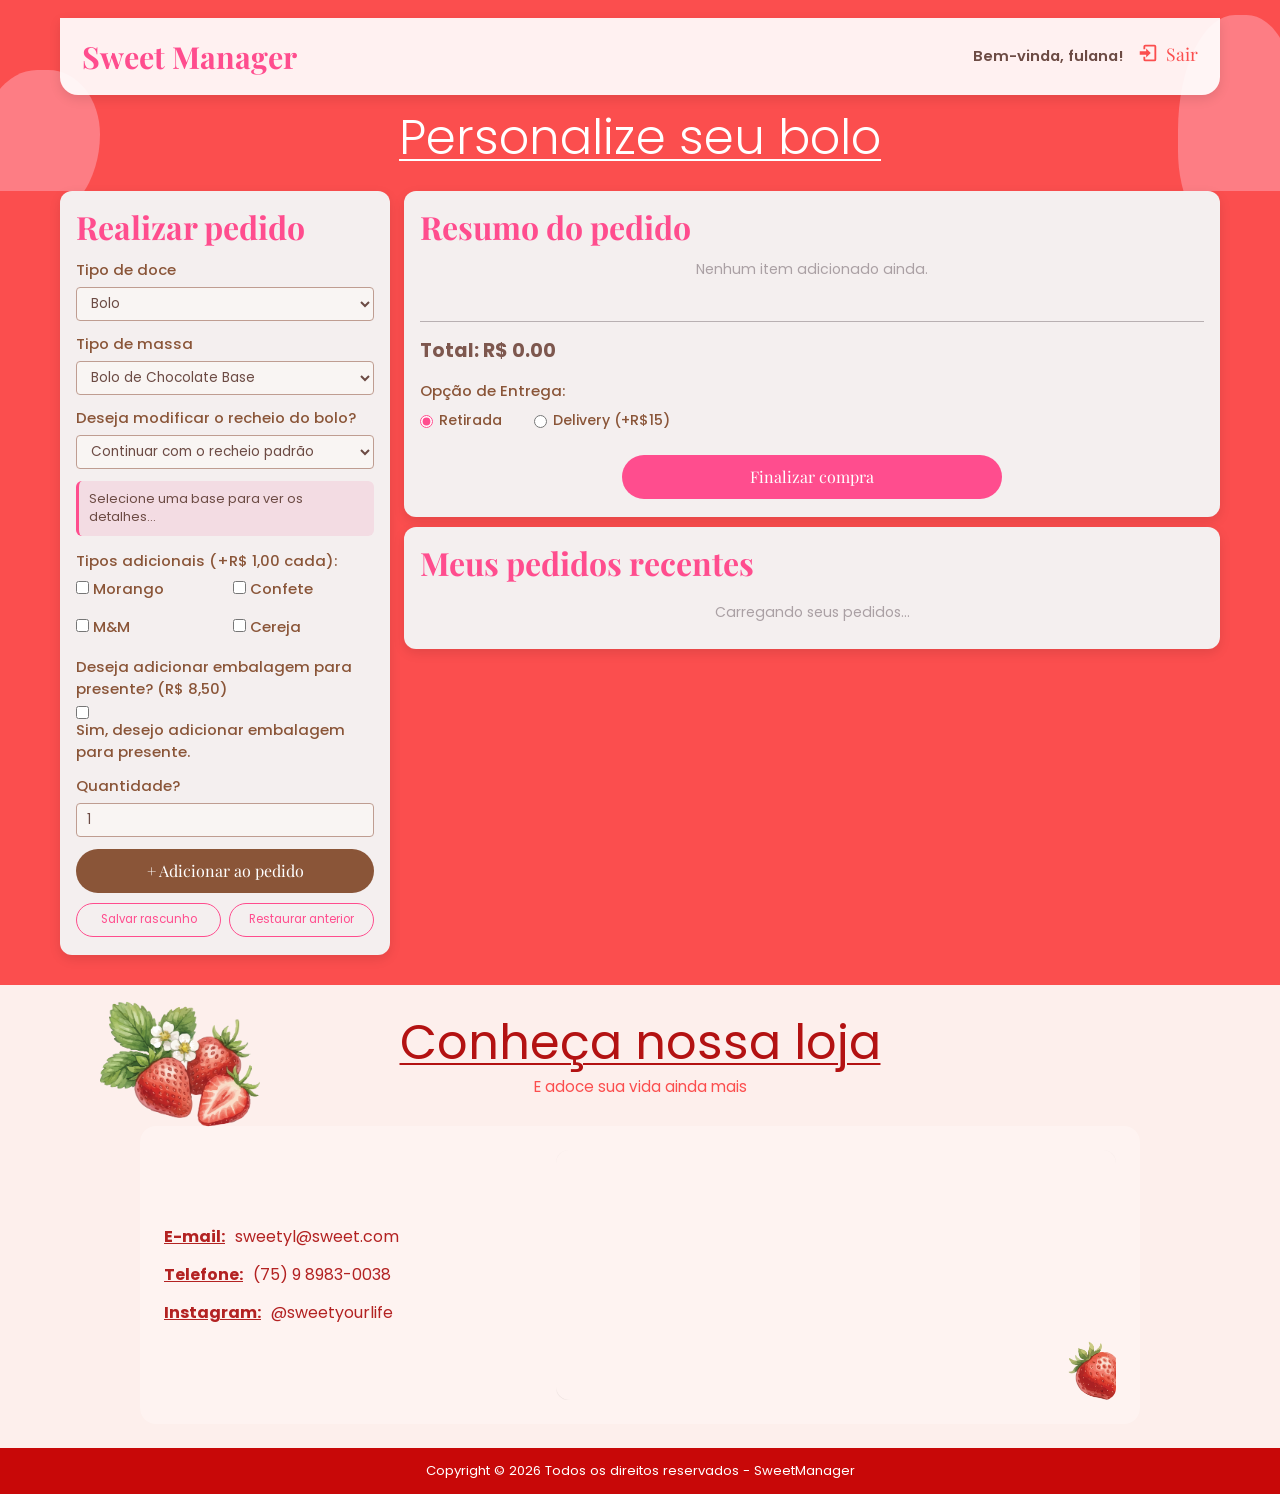
==== commit 597bc7fe: "add total carrinho e cancelar pedido" ====
--- a/sweetmanager/target/classes/static/index.html
+++ b/sweetmanager/target/classes/static/index.html
@@ -186,30 +186,34 @@
         <div class="card resumo-card">
           <h3>Resumo do pedido</h3>
 
-          <ul id="lista-carrinho" class="cart-list">
-            <p class="empty-msg">Nenhum item adicionado ainda.</p>
-          </ul>
-
-          <hr />
-
-          <div class="form-group">
-            <label>Opção de Entrega:</label>
-            <div class="radio-group">
-              <label>
-                <input type="radio" name="entrega" value="RETIRADA" checked />
-                Retirada
-              </label>
-
-              <label>
-                <input type="radio" name="entrega" value="DELIVERY" />
-                Delivery (+R$15)
-              </label>
-            </div>
-          </div>
-
-          <button class="btn-finalizar" onclick="finalizarPedido()">
-            Finalizar compra
-          </button>
+        <ul id="lista-carrinho" class="cart-list">
+          <p class="empty-msg">Nenhum item adicionado ainda.</p>
+        </ul>
+
+        <hr />
+
+        <div id="total-carrinho" style="font-size: 1.2rem; font-weight: bold; margin-bottom: 15px; color: var(--primary);">
+          Total: R$ 0.00
+        </div>
+
+        <div class="form-group">
+          <label>Opção de Entrega:</label>
+          <div class="radio-group">
+            <label>
+              <input type="radio" name="entrega" value="RETIRADA" onchange="renderizarCarrinho()" checked />
+              Retirada
+            </label>
+
+            <label>
+              <input type="radio" name="entrega" value="DELIVERY" onchange="renderizarCarrinho()" />
+              Delivery (+R$15)
+            </label>
+          </div>
+        </div>
+
+        <button class="btn-finalizar" onclick="finalizarPedido()">
+          Finalizar compra
+        </button>
         </div>
 
         <div class="card pedidos-card">
--- a/sweetmanager/target/classes/static/assets/css/index.css
+++ b/sweetmanager/target/classes/static/assets/css/index.css
@@ -564,7 +564,7 @@
 
   z-index: 1;
 }
-
+/*RESPONSIVIDADE*/
 @media (max-width: 900px) {
   .loja-box {
     grid-template-columns: 1fr;
